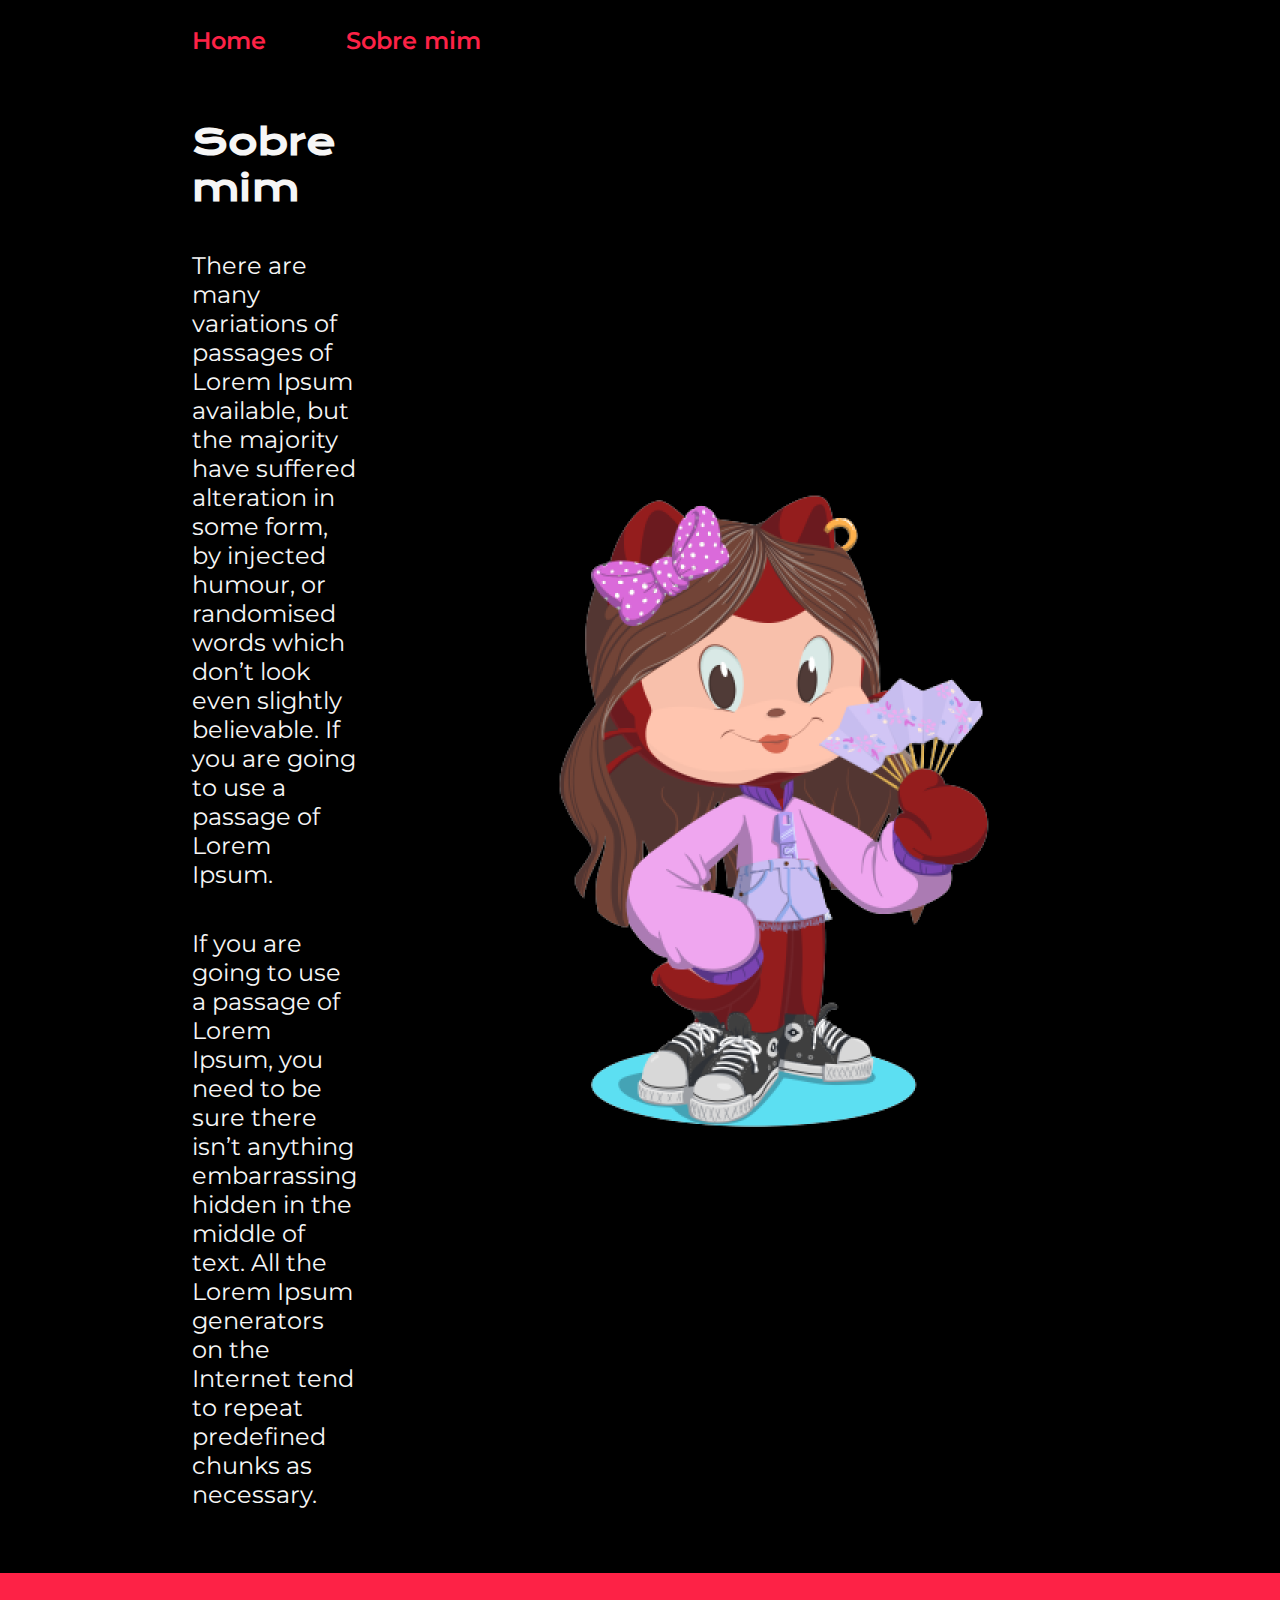
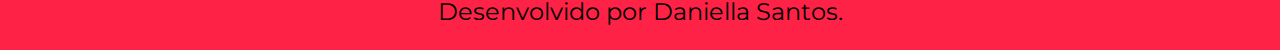
==== about.html @ 7220f67e "estilizando páginas com CSS" ====
<!DOCTYPE html>
<html lang="pt-br">
<head>
    <meta charset="UTF-8">
    <meta http-equiv="X-UA-Compatible" content="IE=edge">
    <meta name="viewport" content="width=device-width, initial-scale=1.0">
    <title>Sobre mim</title>
    <link rel="stylesheet" href="./styles/style.css">
</head>
<body>
    <header class="cabecalho">
        <nav class="cabecalho__menu">
            <a class="cabecalho__menu__link" href="index.html">Home</a>
            <a class="cabecalho__menu__link" href="about.html">Sobre mim</a>
        </nav>
    </header>
    <main class="apresentacao">
           <section class="apresentacao__conteudo">
                <h1 class="apresentacao__conteudo__titulo">Sobre mim</h1>
                <p class="apresentacao__conteudo__texto">There are many variations of passages of Lorem Ipsum available, but the majority have suffered alteration in some form, by injected humour, or randomised words which don’t look even slightly believable. If you are going to use a passage of Lorem Ipsum.

                 </p>
                <p class="apresentacao__conteudo__texto">   If you are going to use a passage of Lorem Ipsum, you need to be sure there isn’t anything embarrassing hidden in the middle of text. All the Lorem Ipsum generators on the Internet tend to repeat predefined chunks as necessary.</p>

            
             
            </section>
            <img src="./assets/octa.png" alt="Foto perfil Octa">
    </main>
    <footer class="rodape">
        <p>Desenvolvido por Daniella Santos.</p>
    </footer>
</body>
</html
---- styles/style.css ----
@import url('https://fonts.googleapis.com/css2?family=Krona+One&family=Montserrat:wght@400;600&display=swap');

:root{
    --cor-primaria: #000000;
    --cor-secundaria: #F6F6F6;
    --cor-terciaria: #fd2246;
}
*{
    margin: 0;
    padding: 0;
}

body{
    /* height: 100vh; */
    box-sizing: border-box;
    background-color: var(--cor-primaria);
    color: #F6F6F6;
}
.cabecalho{
    padding: 2% 0% 0% 15%;
}
.cabecalho__menu{
    display: flex;
    gap: 80px;
}
.cabecalho__menu__link{
    font-family: 'Montserrat', sans-serif;
    font-size: 24px;
    font-weight: 600;
    color: var(--cor-terciaria);
    text-decoration: none;
}
.apresentacao{
    padding: 5% 15%;
    display: flex;
    align-items: center;
    justify-content: space-between;
}
.apresentacao__conteudo{
    width: 615px;
    display: flex;
    flex-direction: column;
    gap: 40px;
}

.apresentacao__conteudo__titulo{
    font-size: 36px;
    font-family: 'Krona One', sans-serif;
}
.titulo-destaque{
    color: var(--cor-terciaria);
}
.apresentacao__conteudo__texto{
    font-size: 24px;
    font-family: 'Montserrat', sans-serif;
}

.apresentacao__links{
    display: flex;
    flex-direction: column;
    justify-content: space-between;
    align-items: center;
    gap: 32px;
}
.apresentacao__links__subtitulo{
    font-family: 'Krona One', sans-serif;
    font-weight: 400;
    font-size: 24px;
}
.apresentacao__links__link{
    /* background-color: #22D4FD; */
    display: flex;
    justify-content: center;
    gap: 16px;
    border: 2px solid var(--cor-terciaria);
    width: 378px;
    text-align: center;
    border-radius: 8px;
    font-size: 24px;
    font-weight: 600;
    padding: 21.5px 0; /*sempre o primeiro é do eixo vertical e o segundo do horizontal */
    text-decoration: none;
    color: var( --cor-secundaria);
    font-family: 'Montserrat', sans-serif;
}
.apresentacao__links__link:hover{
    background-color: var(--cor-terciaria);
}
.rodape{
    color: #000000;
    background-color: var(--cor-terciaria);
    padding: 24px;
    text-align: center;
    font-family: 'Montserrat', sans-serif;
    font-size: 24px;
    font-weight: 400;
}
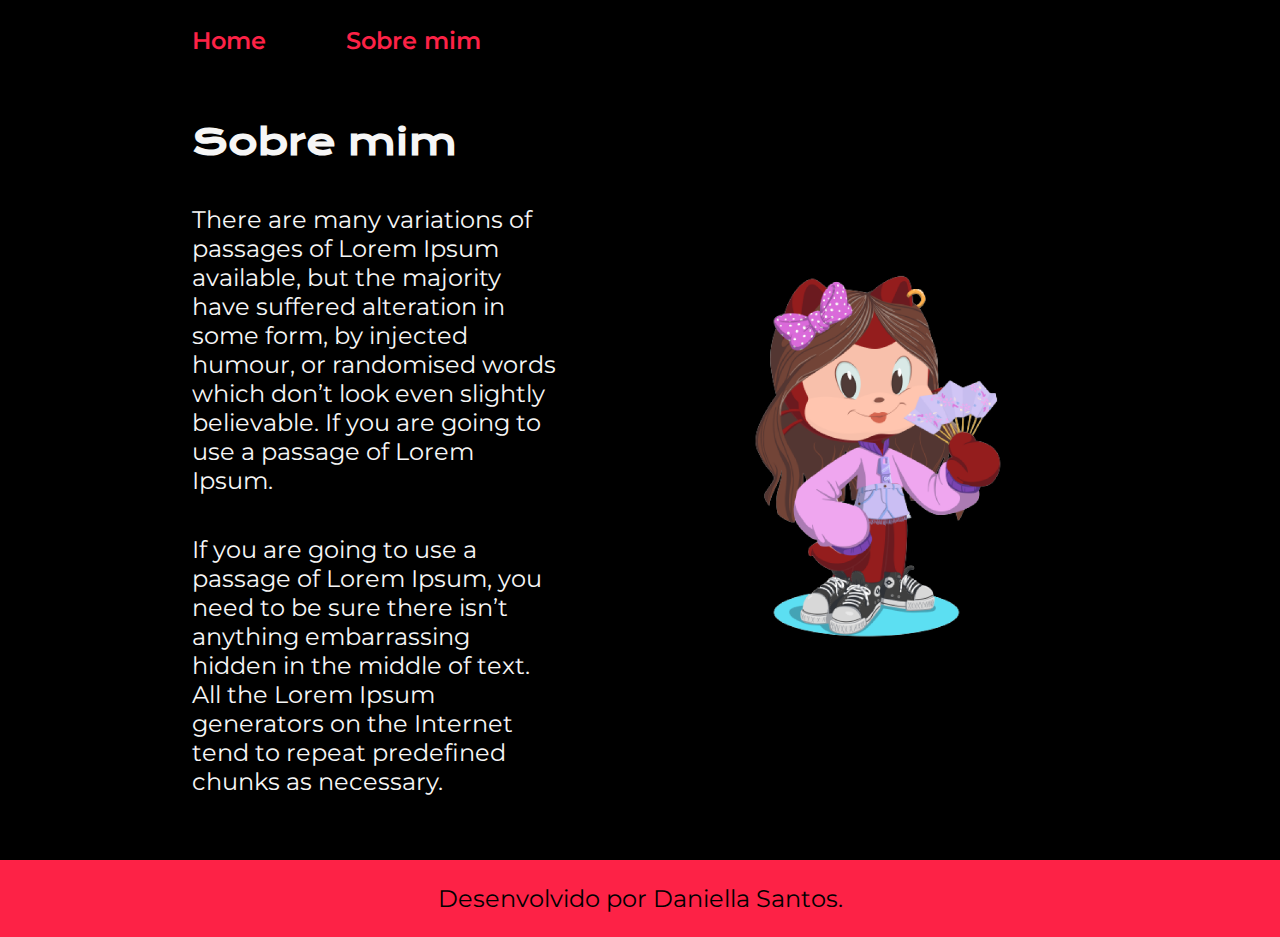
==== commit c7656cff: "finish project" ====
--- a/about.html
+++ b/about.html
@@ -25,7 +25,7 @@
             
              
             </section>
-            <img src="./assets/octa.png" alt="Foto perfil Octa">
+            <img class="apresentacao__imagem" src="./assets/octa.png" alt="Foto perfil Octa">
     </main>
     <footer class="rodape">
         <p>Desenvolvido por Daniella Santos.</p>
--- a/styles/style.css
+++ b/styles/style.css
@@ -25,7 +25,7 @@
 }
 .cabecalho__menu__link{
     font-family: 'Montserrat', sans-serif;
-    font-size: 24px;
+    font-size: 1.5rem;
     font-weight: 600;
     color: var(--cor-terciaria);
     text-decoration: none;
@@ -35,23 +35,24 @@
     display: flex;
     align-items: center;
     justify-content: space-between;
+    gap: 82px;
 }
 .apresentacao__conteudo{
-    width: 615px;
+    width: 50%;
     display: flex;
     flex-direction: column;
     gap: 40px;
 }
 
 .apresentacao__conteudo__titulo{
-    font-size: 36px;
+    font-size: 2.255rem;
     font-family: 'Krona One', sans-serif;
 }
 .titulo-destaque{
     color: var(--cor-terciaria);
 }
 .apresentacao__conteudo__texto{
-    font-size: 24px;
+    font-size: 1.5rem;
     font-family: 'Montserrat', sans-serif;
 }
 
@@ -65,18 +66,22 @@
 .apresentacao__links__subtitulo{
     font-family: 'Krona One', sans-serif;
     font-weight: 400;
-    font-size: 24px;
+    font-size: 1.5rem;
 }
-.apresentacao__links__link{
+
+.apresentacao__imagem{
+    width: 50%;
+}
+.apresentacao__links__navegacao{
     /* background-color: #22D4FD; */
     display: flex;
     justify-content: center;
     gap: 16px;
     border: 2px solid var(--cor-terciaria);
-    width: 378px;
+    width: 50%;
     text-align: center;
     border-radius: 8px;
-    font-size: 24px;
+    font-size: 1.5rem;
     font-weight: 600;
     padding: 21.5px 0; /*sempre o primeiro é do eixo vertical e o segundo do horizontal */
     text-decoration: none;
@@ -89,9 +94,31 @@
 .rodape{
     color: #000000;
     background-color: var(--cor-terciaria);
-    padding: 24px;
+    padding:1.5rem;
     text-align: center;
     font-family: 'Montserrat', sans-serif;
-    font-size: 24px;
+    font-size:1.5rem;
     font-weight: 400;
+}
+
+@media(max-width: 1200px){
+    .cabecalho{
+        padding: 10%;
+    }
+
+    .cabecalho__menu{
+        justify-content: center;
+    }
+
+
+    .apresentacao{
+        flex-direction: column-reverse;
+        padding: 5%;
+    }
+
+    .apresentacao__conteudo{
+        width:auto;
+    }
+
+ 
 }